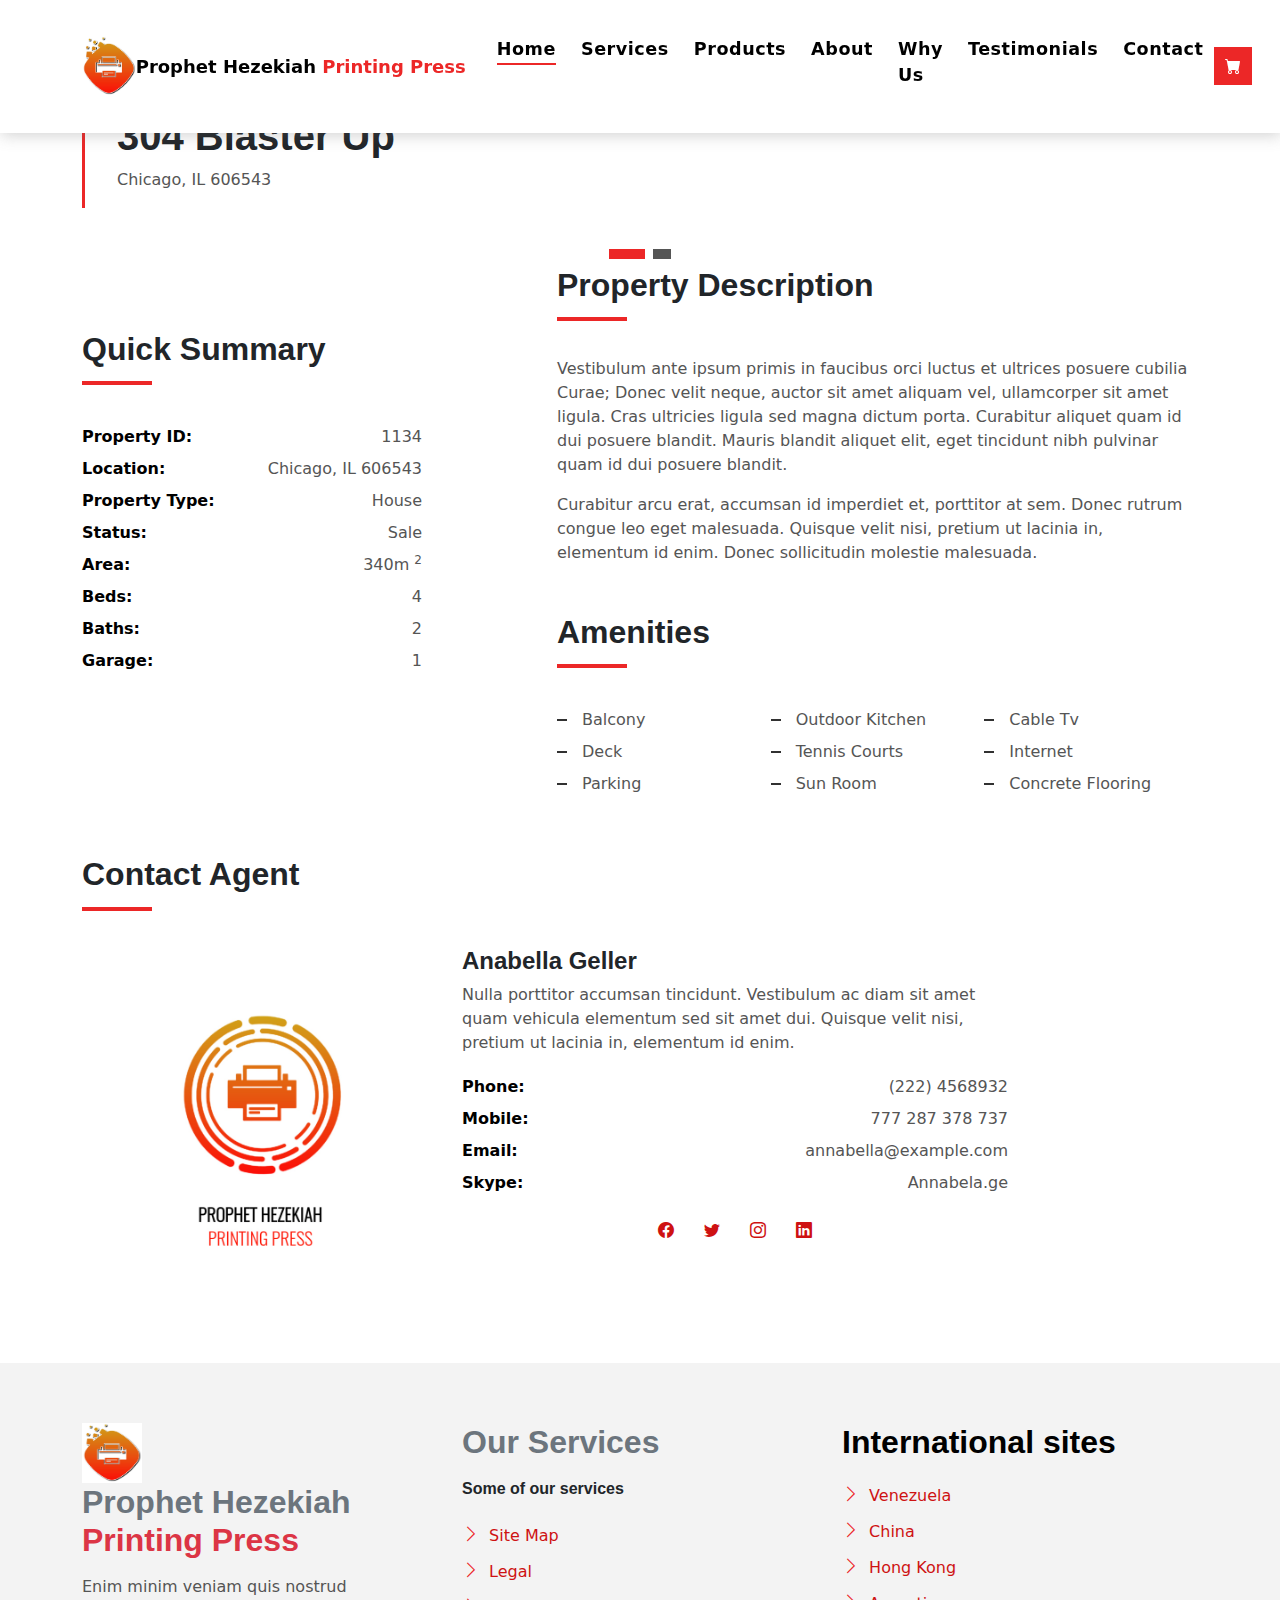
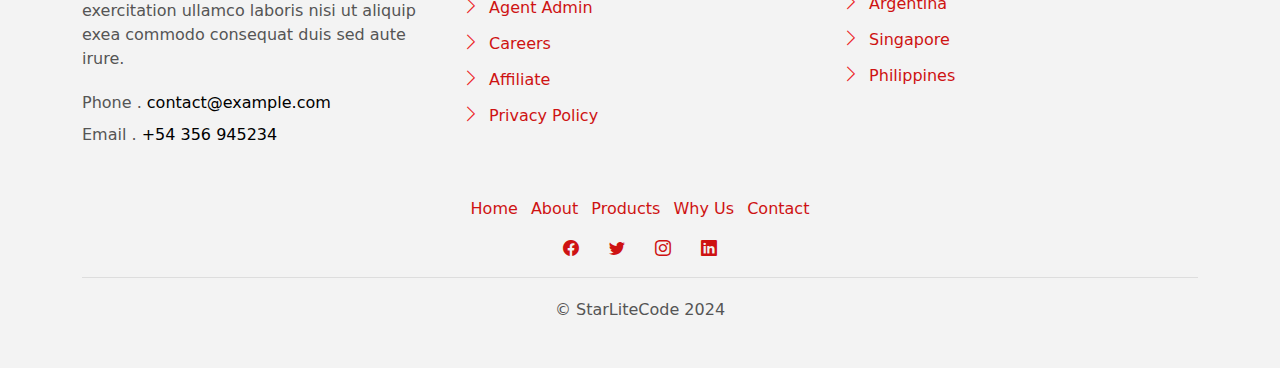
==== printing.html @ 1f21353a "first commit" ====
<!DOCTYPE html>
<html lang="en">

<head>
  <meta charset="utf-8">
  <meta content="width=device-width, initial-scale=1.0" name="viewport">

  <title>EstateAgency Bootstrap Template - Index</title>
  <meta content="" name="description">
  <meta content="" name="keywords">

  <!-- Favicons -->
  <link href="assets/img/logo.jpg" rel="icon">

  <!-- Google Fonts -->
  <link href="https://fonts.googleapis.com/css?family=Poppins:300,400,500,600,700" rel="stylesheet">

  <!-- Vendor CSS Files -->
  <link href="assets/vendor/animate.css/animate.min.css" rel="stylesheet">
  <link href="assets/vendor/bootstrap/css/bootstrap.min.css" rel="stylesheet">
  <link href="assets/vendor/bootstrap-icons/bootstrap-icons.css" rel="stylesheet">
  <link href="assets/vendor/swiper/swiper-bundle.min.css" rel="stylesheet">

  <!-- Template Main CSS File -->
  <link href="assets/css/style.css" rel="stylesheet">

  <!-- =======================================================
  * Template Name: EstateAgency
  * Template URL: https://bootstrapmade.com/real-estate-agency-bootstrap-template/
  * Updated: Mar 17 2024 with Bootstrap v5.3.3
  * Author: BootstrapMade.com
  * License: https://bootstrapmade.com/license/
  ======================================================== -->
</head>

<body>
  <div class="click-closed"></div>
  <!--/ Form Search Star /-->
  <div class="box-collapse">
    <div class="title-box-d">
      <h3 class="title-d">Search Property</h3>
    </div>
    <span class="close-box-collapse right-boxed bi bi-x"></span>
    <div class="box-collapse-wrap form">
      <form class="form-a">
        <div class="row">
          <div class="col-md-12 mb-2">
            <div class="form-group">
              <label class="pb-2" for="Type">Keyword</label>
              <input type="text" class="form-control form-control-lg form-control-a" placeholder="Keyword">
            </div>
          </div>
          <div class="col-md-6 mb-2">
            <div class="form-group mt-3">
              <label class="pb-2" for="Type">Type</label>
              <select class="form-control form-select form-control-a" id="Type">
                <option>All Type</option>
                <option>For Rent</option>
                <option>For Sale</option>
                <option>Open House</option>
              </select>
            </div>
          </div>
          <div class="col-md-6 mb-2">
            <div class="form-group mt-3">
              <label class="pb-2" for="city">City</label>
              <select class="form-control form-select form-control-a" id="city">
                <option>All City</option>
                <option>Alabama</option>
                <option>Arizona</option>
                <option>California</option>
                <option>Colorado</option>
              </select>
            </div>
          </div>
          <div class="col-md-6 mb-2">
            <div class="form-group mt-3">
              <label class="pb-2" for="bedrooms">Bedrooms</label>
              <select class="form-control form-select form-control-a" id="bedrooms">
                <option>Any</option>
                <option>01</option>
                <option>02</option>
                <option>03</option>
              </select>
            </div>
          </div>
          <div class="col-md-6 mb-2">
            <div class="form-group mt-3">
              <label class="pb-2" for="garages">Garages</label>
              <select class="form-control form-select form-control-a" id="garages">
                <option>Any</option>
                <option>01</option>
                <option>02</option>
                <option>03</option>
                <option>04</option>
              </select>
            </div>
          </div>
          <div class="col-md-6 mb-2">
            <div class="form-group mt-3">
              <label class="pb-2" for="bathrooms">Bathrooms</label>
              <select class="form-control form-select form-control-a" id="bathrooms">
                <option>Any</option>
                <option>01</option>
                <option>02</option>
                <option>03</option>
              </select>
            </div>
          </div>
          <div class="col-md-6 mb-2">
            <div class="form-group mt-3">
              <label class="pb-2" for="price">Min Price</label>
              <select class="form-control form-select form-control-a" id="price">
                <option>Unlimite</option>
                <option>$50,000</option>
                <option>$100,000</option>
                <option>$150,000</option>
                <option>$200,000</option>
              </select>
            </div>
          </div>
          <div class="col-md-12">
            <button type="submit" class="btn btn-b">Search Property</button>
          </div>
        </div>
      </form>
    </div>
  </div>
  <!-- ======= Header/Navbar ======= -->
  <nav class="navbar navbar-default navbar-trans navbar-expand-lg fixed-top">
    <div class="container">
      <button class="navbar-toggler collapsed" type="button" data-bs-toggle="collapse" data-bs-target="#navbarDefault" aria-controls="navbarDefault" aria-expanded="false" aria-label="Toggle navigation">
        <span></span>
        <span></span>
        <span></span>
      </button>
      <img src="assets/img/logo.jpg" class="d-none d-lg-block" height="60" width="60" alt="">
      <a class="navbar-brand text-brand" href="index.html">Prophet Hezekiah <span class="color-b">Printing Press</span></a>

      <div class="navbar-collapse collapse justify-content-center" id="navbarDefault">
        <ul class="navbar-nav">

          <li class="nav-item">
            <a class="nav-link active" href="#index">Home</a>
          </li>
          <li class="nav-item">
            <a class="nav-link " href="index.html#services">Services</a>
          </li>
          <li class="nav-item">
            <a class="nav-link " href="index.html#products">Products</a>
          </li>
          <li class="nav-item">
            <a class="nav-link " href="index.html#about">About</a>
          </li>
          <li class="nav-item">
            <a class="nav-link " href="index.html#why-us">Why Us</a>
          </li>
          
          <li class="nav-item">
            <a class="nav-link " href="index.html#testimonial">Testimonials</a>
          </li> 

          <li class="nav-item">
            <a class="nav-link " href="index.html#contact">Contact</a>
          </li>
        </ul>
      </div>
      <button type="button" class="btn btn-b-n navbar-toggle-box navbar-toggle-box-collapse" data-bs-toggle="collapse" data-bs-target="#navbarTogglerDemo01">
        <i class="bi bi-cart-fill"></i>
      </button>
    </div>
  </nav><!-- End Header/Navbar -->

  <main id="main">

    <!-- ======= Intro Single ======= -->
    <section class="intro-single">
      <div class="container">
        <div class="row">
          <div class="col-md-12 col-lg-8">
            <div class="title-single-box">
              <h1 class="title-single">304 Blaster Up</h1>
              <span class="color-text-a">Chicago, IL 606543</span>
            </div>
          </div>
          
        </div>
      </div>
    </section><!-- End Intro Single-->

    <!-- ======= Property Single ======= -->
    <section class="property-single nav-arrow-b">
      <div class="container">
        <div class="row justify-content-center">
          <div class="col-lg-8">
            <div id="property-single-carousel" class="swiper">
              <div class="swiper-wrapper">
                <div class="carousel-item-b swiper-slide">
                  <img src="assets/img/slide-1.jpg" alt="">
                </div>
                <div class="carousel-item-b swiper-slide">
                  <img src="assets/img/slide-2.jpg" alt="">
                </div>
              </div>
            </div>
            <div class="property-single-carousel-pagination carousel-pagination"></div>
          </div>
        </div>

        <div class="row">
          <div class="col-sm-12">

            <div class="row justify-content-between">
              <div class="col-md-5 col-lg-4">
                
                <div class="property-summary">
                  <div class="row">
                    <div class="col-sm-12">
                      <div class="title-box-d section-t4">
                        <h3 class="title-d">Quick Summary</h3>
                      </div>
                    </div>
                  </div>
                  <div class="summary-list">
                    <ul class="list">
                      <li class="d-flex justify-content-between">
                        <strong>Property ID:</strong>
                        <span>1134</span>
                      </li>
                      <li class="d-flex justify-content-between">
                        <strong>Location:</strong>
                        <span>Chicago, IL 606543</span>
                      </li>
                      <li class="d-flex justify-content-between">
                        <strong>Property Type:</strong>
                        <span>House</span>
                      </li>
                      <li class="d-flex justify-content-between">
                        <strong>Status:</strong>
                        <span>Sale</span>
                      </li>
                      <li class="d-flex justify-content-between">
                        <strong>Area:</strong>
                        <span>340m
                          <sup>2</sup>
                        </span>
                      </li>
                      <li class="d-flex justify-content-between">
                        <strong>Beds:</strong>
                        <span>4</span>
                      </li>
                      <li class="d-flex justify-content-between">
                        <strong>Baths:</strong>
                        <span>2</span>
                      </li>
                      <li class="d-flex justify-content-between">
                        <strong>Garage:</strong>
                        <span>1</span>
                      </li>
                    </ul>
                  </div>
                </div>
              </div>
              <div class="col-md-7 col-lg-7 section-md-t3">
                <div class="row">
                  <div class="col-sm-12">
                    <div class="title-box-d">
                      <h3 class="title-d">Property Description</h3>
                    </div>
                  </div>
                </div>
                <div class="property-description">
                  <p class="description color-text-a">
                    Vestibulum ante ipsum primis in faucibus orci luctus et ultrices posuere cubilia Curae; Donec velit
                    neque, auctor sit amet
                    aliquam vel, ullamcorper sit amet ligula. Cras ultricies ligula sed magna dictum porta.
                    Curabitur aliquet quam id dui posuere blandit. Mauris blandit aliquet elit, eget tincidunt
                    nibh pulvinar quam id dui posuere blandit.
                  </p>
                  <p class="description color-text-a no-margin">
                    Curabitur arcu erat, accumsan id imperdiet et, porttitor at sem. Donec rutrum congue leo eget
                    malesuada. Quisque velit nisi,
                    pretium ut lacinia in, elementum id enim. Donec sollicitudin molestie malesuada.
                  </p>
                </div>
                <div class="row section-t3">
                  <div class="col-sm-12">
                    <div class="title-box-d">
                      <h3 class="title-d">Amenities</h3>
                    </div>
                  </div>
                </div>
                <div class="amenities-list color-text-a">
                  <ul class="list-a no-margin">
                    <li>Balcony</li>
                    <li>Outdoor Kitchen</li>
                    <li>Cable Tv</li>
                    <li>Deck</li>
                    <li>Tennis Courts</li>
                    <li>Internet</li>
                    <li>Parking</li>
                    <li>Sun Room</li>
                    <li>Concrete Flooring</li>
                  </ul>
                </div>
              </div>
            </div>
          </div>
          <div class="col-md-12">
            <div class="row section-t3">
              <div class="col-sm-12">
                <div class="title-box-d">
                  <h3 class="title-d">Contact Agent</h3>
                </div>
              </div>
            </div>
            <div class="row">
              <div class="col-md-6 col-lg-4">
                <img src="assets/img/c1.jpg" alt="" class="img-fluid">
              </div>
              <div class="col-md-6 col-lg-6">
                <div class="property-agent">
                  <h4 class="title-agent">Anabella Geller</h4>
                  <p class="color-text-a">
                    Nulla porttitor accumsan tincidunt. Vestibulum ac diam sit amet quam vehicula elementum sed sit amet
                    dui. Quisque velit nisi,
                    pretium ut lacinia in, elementum id enim.
                  </p>
                  <ul class="list-unstyled">
                    <li class="d-flex justify-content-between">
                      <strong>Phone:</strong>
                      <span class="color-text-a">(222) 4568932</span>
                    </li>
                    <li class="d-flex justify-content-between">
                      <strong>Mobile:</strong>
                      <span class="color-text-a">777 287 378 737</span>
                    </li>
                    <li class="d-flex justify-content-between">
                      <strong>Email:</strong>
                      <span class="color-text-a">annabella@example.com</span>
                    </li>
                    <li class="d-flex justify-content-between">
                      <strong>Skype:</strong>
                      <span class="color-text-a">Annabela.ge</span>
                    </li>
                  </ul>
                  <div class="socials-a">
                    <ul class="list-inline">
                      <li class="list-inline-item">
                        <a href="#">
                          <i class="bi bi-facebook" aria-hidden="true"></i>
                        </a>
                      </li>
                      <li class="list-inline-item">
                        <a href="#">
                          <i class="bi bi-twitter" aria-hidden="true"></i>
                        </a>
                      </li>
                      <li class="list-inline-item">
                        <a href="#">
                          <i class="bi bi-instagram" aria-hidden="true"></i>
                        </a>
                      </li>
                      <li class="list-inline-item">
                        <a href="#">
                          <i class="bi bi-linkedin" aria-hidden="true"></i>
                        </a>
                      </li>
                    </ul>
                  </div>
                </div>
              </div>
            </div>
          </div>
        </div>
      </div>
    </section><!-- End Property Single-->

  </main>



  <section class="section-footer">
    <div class="container">
      <div class="row">
        <div class="col-sm-12 col-md-4">
          <div class="widget-a">
            <div class="w-header-a">
                <a href="index.html"><img src="assets/img/logo.jpg" class="d-none d-lg-block" height="60" width="60" alt=""></a>
                <h3 class="w-title-a text-brand text-secondary">Prophet Hezekiah <span class="text-danger">Printing Press</span> </h3>
            </div>
            <div class="w-body-a">
              <p class="w-text-a color-text-a">
                Enim minim veniam quis nostrud exercitation ullamco laboris nisi ut aliquip exea commodo consequat duis
                sed aute irure.
              </p>
            </div>
            <div class="w-footer-a">
              <ul class="list-unstyled">
                <li class="color-a">
                  <span class="color-text-a">Phone .</span> contact@example.com
                </li>
                <li class="color-a">
                  <span class="color-text-a">Email .</span> +54 356 945234
                </li>
              </ul>
            </div>
          </div>
        </div>
        <div class="col-sm-12 col-md-4 section-md-t3">
          <div class="widget-a">
            <div class="w-header-a">
              <h3 class="w-title-a text-brand text-secondary">Our Services</h3>
            </div>
            <div class="w-body-a">
              <p><strong style='font-family: "Inter", sans-serif;'>Some of our services</strong></p>
              <div class="w-body-a">
                <ul class="list-unstyled">
                  <li class="item-list-a">
                    <i class="bi bi-chevron-right"></i> <a href="#">Site Map</a>
                  </li>
                  <li class="item-list-a">
                    <i class="bi bi-chevron-right"></i> <a href="#">Legal</a>
                  </li>
                  <li class="item-list-a">
                    <i class="bi bi-chevron-right"></i> <a href="#">Agent Admin</a>
                  </li>
                  <li class="item-list-a">
                    <i class="bi bi-chevron-right"></i> <a href="#">Careers</a>
                  </li>
                  <li class="item-list-a">
                    <i class="bi bi-chevron-right"></i> <a href="#">Affiliate</a>
                  </li>
                  <li class="item-list-a">
                    <i class="bi bi-chevron-right"></i> <a href="#">Privacy Policy</a>
                  </li>
                </ul>
              </div>
            </div>
          </div>
        </div>
        <div class="col-sm-12 col-md-4 section-md-t3">
          <div class="widget-a">
            <div class="w-header-a">
              <h3 class="w-title-a text-brand">International sites</h3>
            </div>
            <div class="w-body-a">
              <ul class="list-unstyled">
                <li class="item-list-a">
                  <i class="bi bi-chevron-right"></i> <a href="#">Venezuela</a>
                </li>
                <li class="item-list-a">
                  <i class="bi bi-chevron-right"></i> <a href="#">China</a>
                </li>
                <li class="item-list-a">
                  <i class="bi bi-chevron-right"></i> <a href="#">Hong Kong</a>
                </li>
                <li class="item-list-a">
                  <i class="bi bi-chevron-right"></i> <a href="#">Argentina</a>
                </li>
                <li class="item-list-a">
                  <i class="bi bi-chevron-right"></i> <a href="#">Singapore</a>
                </li>
                <li class="item-list-a">
                  <i class="bi bi-chevron-right"></i> <a href="#">Philippines</a>
                </li>
              </ul>
            </div>
          </div>
        </div>
      </div>
    </div>
  </section>
  <footer>
    <div class="container">
      <div class="row">
        <div class="col-md-12">
          <nav class="nav-footer">
            <ul class="list-inline">
              <li class="list-inline-item">
                <a href="#index">Home</a>
              </li>
              <li class="list-inline-item">
                <a href="#about">About</a>
              </li>
              <li class="list-inline-item">
                <a href="#products">Products</a>
              </li>
              <li class="list-inline-item">
                <a href="#why-us">Why Us</a>
              </li>
              <li class="list-inline-item">
                <a href="#contact">Contact</a>
              </li>
            </ul>
          </nav>
          <div class="socials-a">
            <ul class="list-inline">
              <li class="list-inline-item">
                <a href="#">
                  <i class="bi bi-facebook" aria-hidden="true"></i>
                </a>
              </li>
              <li class="list-inline-item">
                <a href="#">
                  <i class="bi bi-twitter" aria-hidden="true"></i>
                </a>
              </li>
              <li class="list-inline-item">
                <a href="#">
                  <i class="bi bi-instagram" aria-hidden="true"></i>
                </a>
              </li>
              <li class="list-inline-item">
                <a href="#">
                  <i class="bi bi-linkedin" aria-hidden="true"></i>
                </a>
              </li>
            </ul>
          </div>
          <div class="copyright-footer">
            <p class="copyright color-text-a">
              &copy; StarLiteCode 2024
            </p>
          </div>
        </div>
      </div>
    </div>
  </footer><!-- End  Footer -->

  <div id="preloader"></div>
  <a href="#" class="back-to-top d-flex align-items-center justify-content-center"><i class="bi bi-arrow-up-short"></i></a>

  <!-- Vendor JS Files -->
  <script src="assets/vendor/bootstrap/js/bootstrap.bundle.min.js"></script>
  <script src="assets/vendor/swiper/swiper-bundle.min.js"></script>
  <script src="assets/vendor/php-email-form/validate.js"></script>

  <!-- Template Main JS File -->
  <script src="assets/js/main.js"></script>

</body>

</html>
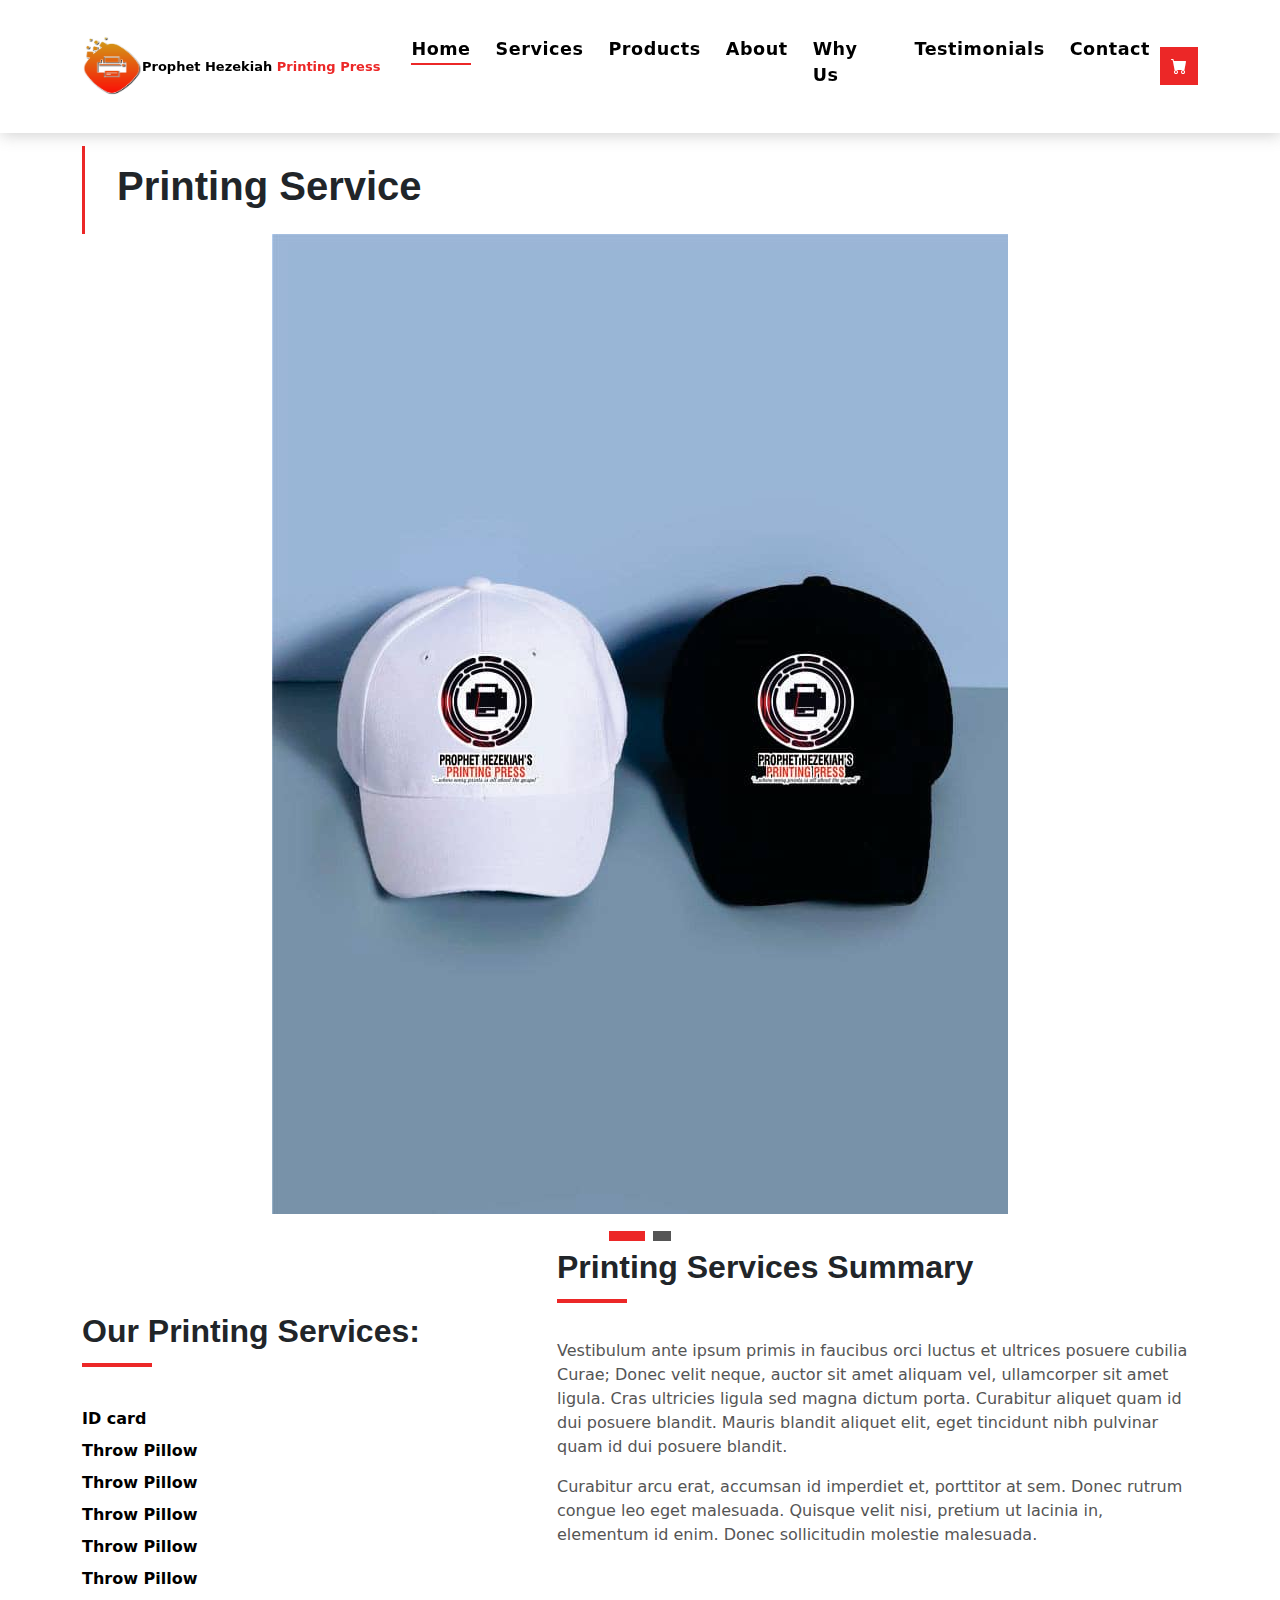
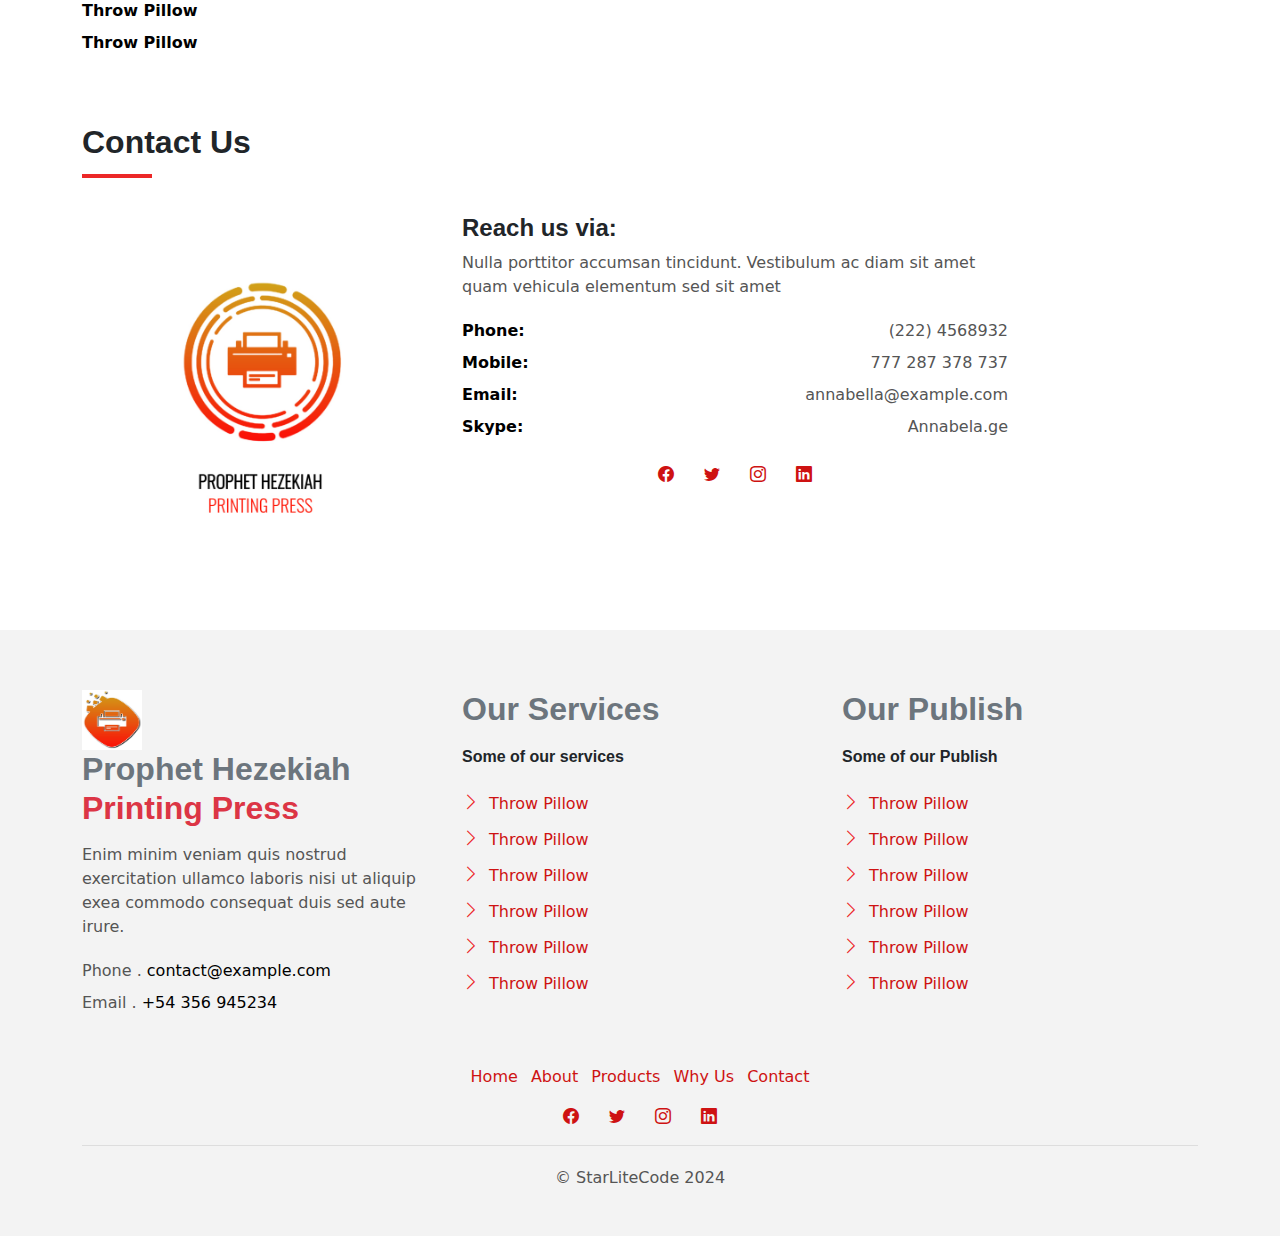
==== commit 8e55b2c8: "refractoring of code pt2" ====
--- a/printing.html
+++ b/printing.html
@@ -5,7 +5,7 @@
   <meta charset="utf-8">
   <meta content="width=device-width, initial-scale=1.0" name="viewport">
 
-  <title>EstateAgency Bootstrap Template - Index</title>
+  <title>Prophet Hezekiah Printing Press</title>
   <meta content="" name="description">
   <meta content="" name="keywords">
 
@@ -42,88 +42,7 @@
     </div>
     <span class="close-box-collapse right-boxed bi bi-x"></span>
     <div class="box-collapse-wrap form">
-      <form class="form-a">
-        <div class="row">
-          <div class="col-md-12 mb-2">
-            <div class="form-group">
-              <label class="pb-2" for="Type">Keyword</label>
-              <input type="text" class="form-control form-control-lg form-control-a" placeholder="Keyword">
-            </div>
-          </div>
-          <div class="col-md-6 mb-2">
-            <div class="form-group mt-3">
-              <label class="pb-2" for="Type">Type</label>
-              <select class="form-control form-select form-control-a" id="Type">
-                <option>All Type</option>
-                <option>For Rent</option>
-                <option>For Sale</option>
-                <option>Open House</option>
-              </select>
-            </div>
-          </div>
-          <div class="col-md-6 mb-2">
-            <div class="form-group mt-3">
-              <label class="pb-2" for="city">City</label>
-              <select class="form-control form-select form-control-a" id="city">
-                <option>All City</option>
-                <option>Alabama</option>
-                <option>Arizona</option>
-                <option>California</option>
-                <option>Colorado</option>
-              </select>
-            </div>
-          </div>
-          <div class="col-md-6 mb-2">
-            <div class="form-group mt-3">
-              <label class="pb-2" for="bedrooms">Bedrooms</label>
-              <select class="form-control form-select form-control-a" id="bedrooms">
-                <option>Any</option>
-                <option>01</option>
-                <option>02</option>
-                <option>03</option>
-              </select>
-            </div>
-          </div>
-          <div class="col-md-6 mb-2">
-            <div class="form-group mt-3">
-              <label class="pb-2" for="garages">Garages</label>
-              <select class="form-control form-select form-control-a" id="garages">
-                <option>Any</option>
-                <option>01</option>
-                <option>02</option>
-                <option>03</option>
-                <option>04</option>
-              </select>
-            </div>
-          </div>
-          <div class="col-md-6 mb-2">
-            <div class="form-group mt-3">
-              <label class="pb-2" for="bathrooms">Bathrooms</label>
-              <select class="form-control form-select form-control-a" id="bathrooms">
-                <option>Any</option>
-                <option>01</option>
-                <option>02</option>
-                <option>03</option>
-              </select>
-            </div>
-          </div>
-          <div class="col-md-6 mb-2">
-            <div class="form-group mt-3">
-              <label class="pb-2" for="price">Min Price</label>
-              <select class="form-control form-select form-control-a" id="price">
-                <option>Unlimite</option>
-                <option>$50,000</option>
-                <option>$100,000</option>
-                <option>$150,000</option>
-                <option>$200,000</option>
-              </select>
-            </div>
-          </div>
-          <div class="col-md-12">
-            <button type="submit" class="btn btn-b">Search Property</button>
-          </div>
-        </div>
-      </form>
+      
     </div>
   </div>
   <!-- ======= Header/Navbar ======= -->
@@ -134,14 +53,15 @@
         <span></span>
         <span></span>
       </button>
-      <img src="assets/img/logo.jpg" class="d-none d-lg-block" height="60" width="60" alt="">
+            <a href="index.html"><img src="assets/img/logo.jpg" class="d-none d-lg-block" height="60" width="60" alt=""></a>
+
       <a class="navbar-brand text-brand" href="index.html">Prophet Hezekiah <span class="color-b">Printing Press</span></a>
 
       <div class="navbar-collapse collapse justify-content-center" id="navbarDefault">
         <ul class="navbar-nav">
 
           <li class="nav-item">
-            <a class="nav-link active" href="#index">Home</a>
+            <a class="nav-link active" href="index.html#index">Home</a>
           </li>
           <li class="nav-item">
             <a class="nav-link " href="index.html#services">Services</a>
@@ -174,13 +94,12 @@
   <main id="main">
 
     <!-- ======= Intro Single ======= -->
-    <section class="intro-single">
-      <div class="container">
+    <section class="intro-single" >
+      <div class="container" style="margin-top: 50px;">
         <div class="row">
           <div class="col-md-12 col-lg-8">
             <div class="title-single-box">
-              <h1 class="title-single">304 Blaster Up</h1>
-              <span class="color-text-a">Chicago, IL 606543</span>
+              <h1 class="title-single">Printing Service</h1>
             </div>
           </div>
           
@@ -196,10 +115,10 @@
             <div id="property-single-carousel" class="swiper">
               <div class="swiper-wrapper">
                 <div class="carousel-item-b swiper-slide">
-                  <img src="assets/img/slide-1.jpg" alt="">
+                  <img src="assets/img/s3.jpg" alt="">
                 </div>
                 <div class="carousel-item-b swiper-slide">
-                  <img src="assets/img/slide-2.jpg" alt="">
+                  <img src="assets/img/s2.jpg" alt="">
                 </div>
               </div>
             </div>
@@ -217,45 +136,37 @@
                   <div class="row">
                     <div class="col-sm-12">
                       <div class="title-box-d section-t4">
-                        <h3 class="title-d">Quick Summary</h3>
+                        <h3 class="title-d">Our Printing Services:</h3>
                       </div>
                     </div>
                   </div>
                   <div class="summary-list">
                     <ul class="list">
                       <li class="d-flex justify-content-between">
-                        <strong>Property ID:</strong>
-                        <span>1134</span>
-                      </li>
-                      <li class="d-flex justify-content-between">
-                        <strong>Location:</strong>
-                        <span>Chicago, IL 606543</span>
-                      </li>
-                      <li class="d-flex justify-content-between">
-                        <strong>Property Type:</strong>
-                        <span>House</span>
-                      </li>
-                      <li class="d-flex justify-content-between">
-                        <strong>Status:</strong>
-                        <span>Sale</span>
-                      </li>
-                      <li class="d-flex justify-content-between">
-                        <strong>Area:</strong>
-                        <span>340m
-                          <sup>2</sup>
+                        <strong>ID card</strong>
+                        
+                      </li>
+                      <li class="d-flex justify-content-between">
+                        <strong>Throw Pillow</strong>
+                      </li>
+                      <li class="d-flex justify-content-between">
+                        <strong>Throw Pillow</strong>
+                      </li>
+                      <li class="d-flex justify-content-between">
+                        <strong>Throw Pillow</strong>
+                      </li>
+                      <li class="d-flex justify-content-between">
+                        <strong>Throw Pillow</strong>
                         </span>
                       </li>
                       <li class="d-flex justify-content-between">
-                        <strong>Beds:</strong>
-                        <span>4</span>
-                      </li>
-                      <li class="d-flex justify-content-between">
-                        <strong>Baths:</strong>
-                        <span>2</span>
-                      </li>
-                      <li class="d-flex justify-content-between">
-                        <strong>Garage:</strong>
-                        <span>1</span>
+                        <strong>Throw Pillow</strong>
+                      </li>
+                      <li class="d-flex justify-content-between">
+                        <strong>Throw Pillow</strong>
+                      </li>
+                      <li class="d-flex justify-content-between">
+                        <strong>Throw Pillow</strong>
                       </li>
                     </ul>
                   </div>
@@ -265,7 +176,7 @@
                 <div class="row">
                   <div class="col-sm-12">
                     <div class="title-box-d">
-                      <h3 class="title-d">Property Description</h3>
+                      <h3 class="title-d">Printing Services Summary</h3>
                     </div>
                   </div>
                 </div>
@@ -283,26 +194,6 @@
                     pretium ut lacinia in, elementum id enim. Donec sollicitudin molestie malesuada.
                   </p>
                 </div>
-                <div class="row section-t3">
-                  <div class="col-sm-12">
-                    <div class="title-box-d">
-                      <h3 class="title-d">Amenities</h3>
-                    </div>
-                  </div>
-                </div>
-                <div class="amenities-list color-text-a">
-                  <ul class="list-a no-margin">
-                    <li>Balcony</li>
-                    <li>Outdoor Kitchen</li>
-                    <li>Cable Tv</li>
-                    <li>Deck</li>
-                    <li>Tennis Courts</li>
-                    <li>Internet</li>
-                    <li>Parking</li>
-                    <li>Sun Room</li>
-                    <li>Concrete Flooring</li>
-                  </ul>
-                </div>
               </div>
             </div>
           </div>
@@ -310,7 +201,7 @@
             <div class="row section-t3">
               <div class="col-sm-12">
                 <div class="title-box-d">
-                  <h3 class="title-d">Contact Agent</h3>
+                  <h3 class="title-d">Contact Us</h3>
                 </div>
               </div>
             </div>
@@ -320,11 +211,9 @@
               </div>
               <div class="col-md-6 col-lg-6">
                 <div class="property-agent">
-                  <h4 class="title-agent">Anabella Geller</h4>
+                  <h4 class="title-agent">Reach us via:</h4>
                   <p class="color-text-a">
                     Nulla porttitor accumsan tincidunt. Vestibulum ac diam sit amet quam vehicula elementum sed sit amet
-                    dui. Quisque velit nisi,
-                    pretium ut lacinia in, elementum id enim.
                   </p>
                   <ul class="list-unstyled">
                     <li class="d-flex justify-content-between">
@@ -413,26 +302,26 @@
               <h3 class="w-title-a text-brand text-secondary">Our Services</h3>
             </div>
             <div class="w-body-a">
-              <p><strong style='font-family: "Inter", sans-serif;'>Some of our services</strong></p>
+              <p><strong style='font-family: "Inter", sans-serif;' class="color-c">Some of our services</strong></p>
               <div class="w-body-a">
                 <ul class="list-unstyled">
                   <li class="item-list-a">
-                    <i class="bi bi-chevron-right"></i> <a href="#">Site Map</a>
-                  </li>
-                  <li class="item-list-a">
-                    <i class="bi bi-chevron-right"></i> <a href="#">Legal</a>
-                  </li>
-                  <li class="item-list-a">
-                    <i class="bi bi-chevron-right"></i> <a href="#">Agent Admin</a>
-                  </li>
-                  <li class="item-list-a">
-                    <i class="bi bi-chevron-right"></i> <a href="#">Careers</a>
-                  </li>
-                  <li class="item-list-a">
-                    <i class="bi bi-chevron-right"></i> <a href="#">Affiliate</a>
-                  </li>
-                  <li class="item-list-a">
-                    <i class="bi bi-chevron-right"></i> <a href="#">Privacy Policy</a>
+                    <i class="bi bi-chevron-right"></i> <a href="#">Throw Pillow</a>
+                  </li>
+                  <li class="item-list-a">
+                    <i class="bi bi-chevron-right"></i> <a href="#">Throw Pillow</a>
+                  </li>
+                  <li class="item-list-a">
+                    <i class="bi bi-chevron-right"></i> <a href="#">Throw Pillow</a>
+                  </li>
+                  <li class="item-list-a">
+                    <i class="bi bi-chevron-right"></i> <a href="#">Throw Pillow</a>
+                  </li>
+                  <li class="item-list-a">
+                    <i class="bi bi-chevron-right"></i> <a href="#">Throw Pillow</a>
+                  </li>
+                  <li class="item-list-a">
+                    <i class="bi bi-chevron-right"></i> <a href="#">Throw Pillow</a>
                   </li>
                 </ul>
               </div>
@@ -442,27 +331,29 @@
         <div class="col-sm-12 col-md-4 section-md-t3">
           <div class="widget-a">
             <div class="w-header-a">
-              <h3 class="w-title-a text-brand">International sites</h3>
-            </div>
+              <h3 class="w-title-a text-brand text-secondary">Our Publish</h3>
+            </div>
+            <p><strong style='font-family: "Inter", sans-serif;' class="color-c">Some of our Publish</strong></p>
+
             <div class="w-body-a">
               <ul class="list-unstyled">
                 <li class="item-list-a">
-                  <i class="bi bi-chevron-right"></i> <a href="#">Venezuela</a>
-                </li>
-                <li class="item-list-a">
-                  <i class="bi bi-chevron-right"></i> <a href="#">China</a>
-                </li>
-                <li class="item-list-a">
-                  <i class="bi bi-chevron-right"></i> <a href="#">Hong Kong</a>
-                </li>
-                <li class="item-list-a">
-                  <i class="bi bi-chevron-right"></i> <a href="#">Argentina</a>
-                </li>
-                <li class="item-list-a">
-                  <i class="bi bi-chevron-right"></i> <a href="#">Singapore</a>
-                </li>
-                <li class="item-list-a">
-                  <i class="bi bi-chevron-right"></i> <a href="#">Philippines</a>
+                  <i class="bi bi-chevron-right"></i> <a href="#">Throw Pillow</a>
+                </li>
+                <li class="item-list-a">
+                  <i class="bi bi-chevron-right"></i> <a href="#">Throw Pillow</a>
+                </li>
+                <li class="item-list-a">
+                  <i class="bi bi-chevron-right"></i> <a href="#">Throw Pillow</a>
+                </li>
+                <li class="item-list-a">
+                  <i class="bi bi-chevron-right"></i> <a href="#">Throw Pillow</a>
+                </li>
+                <li class="item-list-a">
+                  <i class="bi bi-chevron-right"></i> <a href="#">Throw Pillow</a>
+                </li>
+                <li class="item-list-a">
+                  <i class="bi bi-chevron-right"></i> <a href="#">Throw Pillow</a>
                 </li>
               </ul>
             </div>
--- a/assets/css/style.css
+++ b/assets/css/style.css
@@ -765,7 +765,7 @@
 }
 
 .navbar-brand{
-  font-size: large;
+  font-size: small;
 }
 
 .navbar-default .dropdown .dropdown-menu {
@@ -1029,6 +1029,7 @@
   position: absolute;
 }
 
+
 .intro .intro-body {
   padding-left: 1rem;
 }
@@ -1077,13 +1078,13 @@
 .intro .intro-title {
   color: #ffffff;
   font-weight: 700;
-  font-size: 0.8rem;
+  font-size: 2.8rem;
+  text-transform: uppercase;
 }
 
 @media (min-width: 576px) {
   .intro .intro-title {
-    font-size: 0.9rem;
-    margin-bottom: 1rem;
+    font-size: 3.5rem;
   }
 }
 
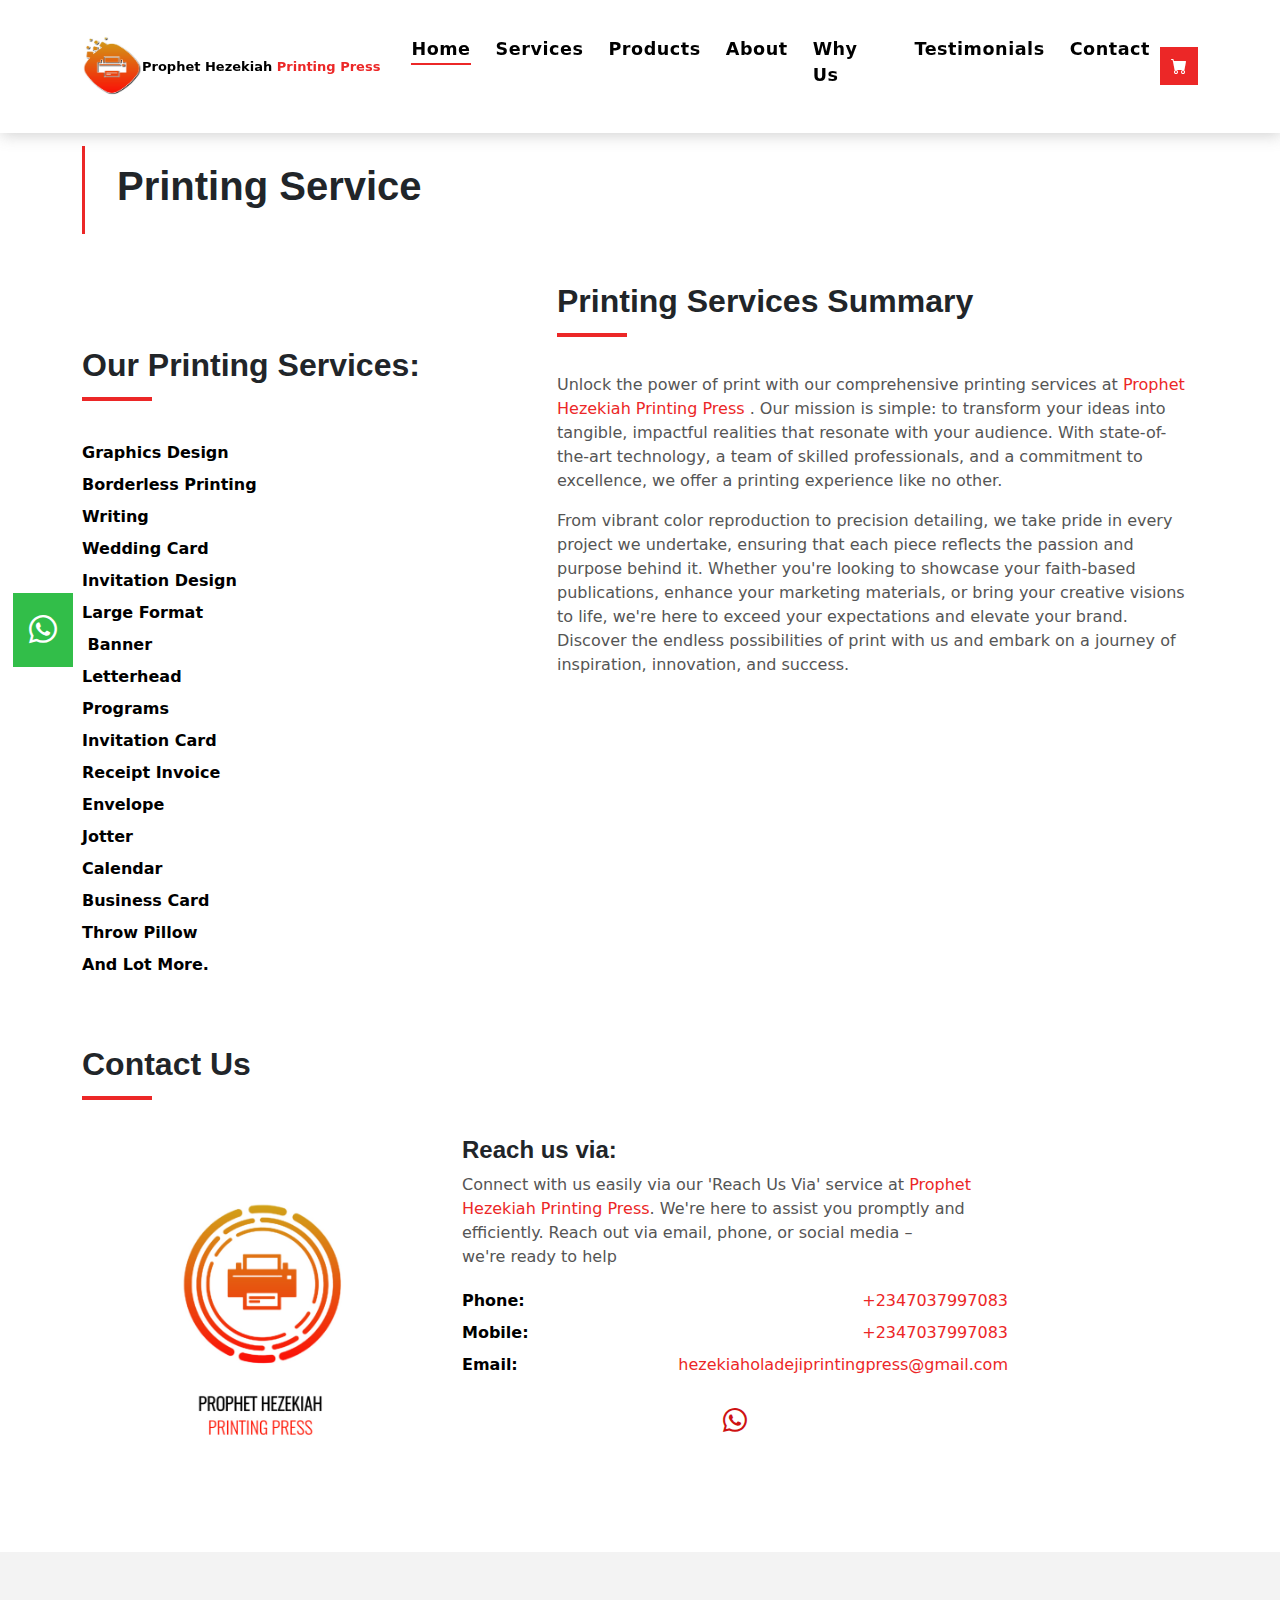
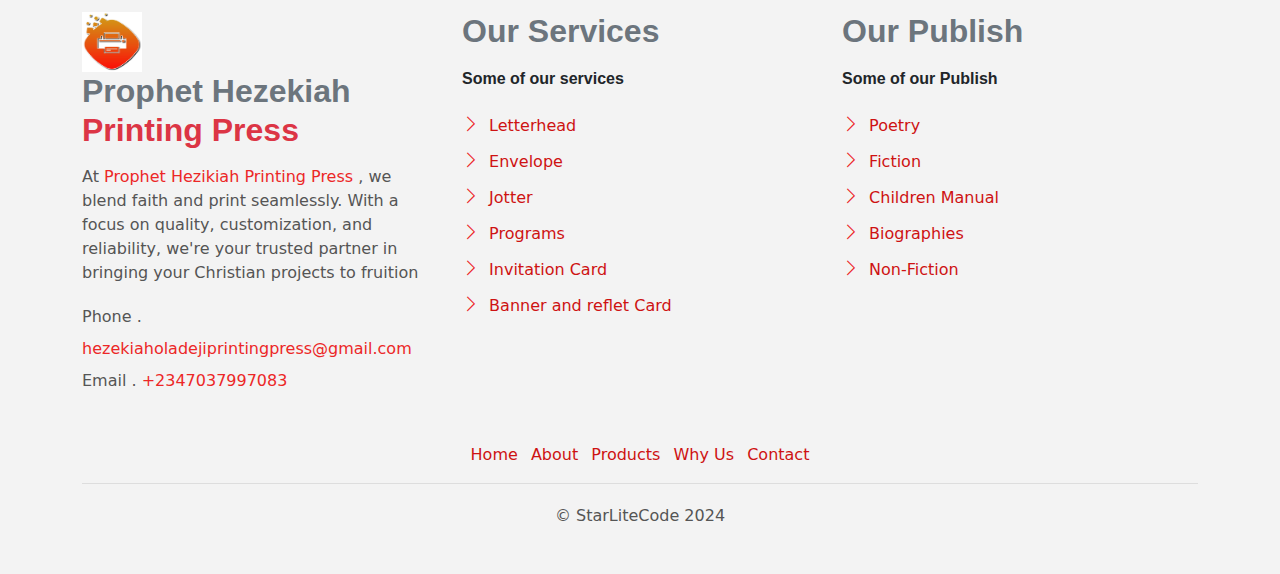
==== commit ba2e6732: "second commit" ====
--- a/printing.html
+++ b/printing.html
@@ -38,11 +38,119 @@
   <!--/ Form Search Star /-->
   <div class="box-collapse">
     <div class="title-box-d">
-      <h3 class="title-d">Search Property</h3>
+      <h3 class="title-d">Our Services</h3>
     </div>
     <span class="close-box-collapse right-boxed bi bi-x"></span>
-    <div class="box-collapse-wrap form">
-      
+    <div class="box-collapse-wrap list col-lg-12"><strong>
+      <h2><strong>PRINTING SERVICES</strong></h2>
+      <li >
+        <strong>Graphics Design</strong>
+        
+      </li>
+      <li >
+        <strong>Borderless printing</strong>
+      </li>
+      <li >
+        <strong>writing </strong>
+      </li>
+      <li >
+        <strong>wedding card </strong>
+      </li>
+      <li >
+        <strong>invitation design </strong>
+      </li>  
+      <li >
+        <strong>large format </strong>
+      </li>
+      <li >
+        <strong>banner </strong>
+      </li>
+      <li >
+        <strong>letterhead </strong>
+      </li>
+      <li >
+        <strong>programs </strong>
+      </li>
+      <li >
+        <strong>Invitation card </strong>
+      </li>
+      <li >
+        <strong>receipt invoice </strong>
+      </li>
+      <li >
+        <strong>envelope</strong>
+      </li>
+      <li >
+        <strong>jotter</strong>
+        </span>
+      </li>
+      <li >
+        <strong>calendar</strong>
+      </li>
+      <li >
+        <strong>business card</strong>
+      </li>
+      <li >
+        <strong>Throw pillow</strong>
+      </li><br>
+      <h2><strong>SELLING SERVICES</strong></h2>
+      <li >
+        <strong>Poetry</strong>
+        
+      </li>
+      <li >
+        <strong>history</strong>
+      </li>
+      <li >
+        <strong>fiction</strong>
+      </li>
+      <li >
+        <strong>non fiction</strong>
+      </li>      
+      <li >
+        <strong>educational</strong>
+      </li>
+      <li >
+        <strong>motivation</strong>
+      </li>
+      <li >
+        <strong>biographics</strong>
+      </li>
+      <br>
+      <h2><strong>PUBLISHING SERVICES</strong></h2>
+      <li >
+        <strong>Poetry</strong>
+        
+      </li>
+      <li >
+        <strong>history</strong>
+      </li>
+      <li >
+        <strong>fiction</strong>
+      </li>
+      <li >
+        <strong>non fiction</strong>
+      </li>         
+      <li >
+        <strong>educationals</strong>
+        </span>
+      </li>
+      <li >
+        <strong>motivations</strong>
+      </li>
+      <li >
+        <strong>adult manual</strong>
+      </li>
+      <li >
+        <strong>Sunday school manual</strong>
+      </li>
+      <li >
+        <strong>biographics</strong>
+      </li>
+      <li >
+        <strong>children manual</strong>
+      </li>
+    </strong>
     </div>
   </div>
   <!-- ======= Header/Navbar ======= -->
@@ -109,29 +217,14 @@
 
     <!-- ======= Property Single ======= -->
     <section class="property-single nav-arrow-b">
-      <div class="container">
-        <div class="row justify-content-center">
-          <div class="col-lg-8">
-            <div id="property-single-carousel" class="swiper">
-              <div class="swiper-wrapper">
-                <div class="carousel-item-b swiper-slide">
-                  <img src="assets/img/s3.jpg" alt="">
-                </div>
-                <div class="carousel-item-b swiper-slide">
-                  <img src="assets/img/s2.jpg" alt="">
-                </div>
-              </div>
-            </div>
-            <div class="property-single-carousel-pagination carousel-pagination"></div>
-          </div>
-        </div>
+      <div class="container mt-5">
+       
 
         <div class="row">
           <div class="col-sm-12">
 
             <div class="row justify-content-between">
               <div class="col-md-5 col-lg-4">
-                
                 <div class="property-summary">
                   <div class="row">
                     <div class="col-sm-12">
@@ -143,30 +236,57 @@
                   <div class="summary-list">
                     <ul class="list">
                       <li class="d-flex justify-content-between">
-                        <strong>ID card</strong>
+                        <strong>Graphics Design</strong>
                         
                       </li>
                       <li class="d-flex justify-content-between">
-                        <strong>Throw Pillow</strong>
-                      </li>
-                      <li class="d-flex justify-content-between">
-                        <strong>Throw Pillow</strong>
-                      </li>
-                      <li class="d-flex justify-content-between">
-                        <strong>Throw Pillow</strong>
-                      </li>
-                      <li class="d-flex justify-content-between">
-                        <strong>Throw Pillow</strong>
+                        <strong>Borderless printing</strong>
+                      </li>
+                      <li class="d-flex justify-content-between">
+                        <strong>writing </strong>
+                      </li>
+                      <li class="d-flex justify-content-between">
+                        <strong>wedding card </strong>
+                      </li>
+                      <li class="d-flex justify-content-between">
+                        <strong>invitation design </strong>
+                      </li>  
+                      <li class="d-flex justify-content-between">
+                        <strong>large format </strong>
+                      </li>
+                      <li class="d-flex justify-content-between">
+                        <strong> banner </strong>
+                      </li>
+                      <li class="d-flex justify-content-between">
+                        <strong>letterhead </strong>
+                      </li>
+                      <li class="d-flex justify-content-between">
+                        <strong>programs </strong>
+                      </li>
+                      <li class="d-flex justify-content-between">
+                        <strong>Invitation card </strong>
+                      </li>
+                      <li class="d-flex justify-content-between">
+                        <strong>receipt invoice </strong>
+                      </li>
+                      <li class="d-flex justify-content-between">
+                        <strong>envelope</strong>
+                      </li>
+                      <li class="d-flex justify-content-between">
+                        <strong>jotter</strong>
                         </span>
                       </li>
                       <li class="d-flex justify-content-between">
-                        <strong>Throw Pillow</strong>
-                      </li>
-                      <li class="d-flex justify-content-between">
-                        <strong>Throw Pillow</strong>
-                      </li>
-                      <li class="d-flex justify-content-between">
-                        <strong>Throw Pillow</strong>
+                        <strong>calendar</strong>
+                      </li>
+                      <li class="d-flex justify-content-between">
+                        <strong>business card</strong>
+                      </li>
+                      <li class="d-flex justify-content-between">
+                        <strong>Throw pillow</strong>
+                      </li>
+                      <li class="d-flex justify-content-between">
+                        <strong>And Lot More.</strong>
                       </li>
                     </ul>
                   </div>
@@ -182,21 +302,25 @@
                 </div>
                 <div class="property-description">
                   <p class="description color-text-a">
-                    Vestibulum ante ipsum primis in faucibus orci luctus et ultrices posuere cubilia Curae; Donec velit
-                    neque, auctor sit amet
-                    aliquam vel, ullamcorper sit amet ligula. Cras ultricies ligula sed magna dictum porta.
-                    Curabitur aliquet quam id dui posuere blandit. Mauris blandit aliquet elit, eget tincidunt
-                    nibh pulvinar quam id dui posuere blandit.
+                    Unlock the power of print with our comprehensive printing services at <span class="color-b font-weight-bolder">Prophet Hezekiah Printing Press</span> . Our mission is simple: to transform your ideas into tangible, impactful realities that resonate with your audience. With state-of-the-art technology, 
+                    a team of skilled professionals, and a commitment to excellence, 
+                    we offer a printing experience like no other. 
                   </p>
                   <p class="description color-text-a no-margin">
-                    Curabitur arcu erat, accumsan id imperdiet et, porttitor at sem. Donec rutrum congue leo eget
-                    malesuada. Quisque velit nisi,
-                    pretium ut lacinia in, elementum id enim. Donec sollicitudin molestie malesuada.
+                    From vibrant color reproduction to precision detailing, we take pride in every project we undertake, ensuring that each piece reflects the passion and purpose behind it. Whether you're looking to showcase your faith-based publications, enhance your marketing materials, or bring your creative visions to life, we're here to exceed your expectations and elevate your brand. Discover the endless possibilities of 
+                    print with us and embark on a journey of inspiration, innovation, and success.
                   </p>
+                </div><br><br>
+                <div class="amenities-list color-text-a">
+                  <div class="about-img-box">
+                    <img src="assets/img/a1.png" alt="" class="img-fluid">
+                  </div>
                 </div>
               </div>
-            </div>
-          </div>
+              
+            </div>
+          </div>
+          
           <div class="col-md-12">
             <div class="row section-t3">
               <div class="col-sm-12">
@@ -213,46 +337,28 @@
                 <div class="property-agent">
                   <h4 class="title-agent">Reach us via:</h4>
                   <p class="color-text-a">
-                    Nulla porttitor accumsan tincidunt. Vestibulum ac diam sit amet quam vehicula elementum sed sit amet
+                    Connect with us easily via our 'Reach Us Via' service at <span class="color-b">Prophet Hezekiah Printing Press</span>. We're here to assist you promptly and efficiently. Reach out via email, phone, or social media – we're ready to help
                   </p>
                   <ul class="list-unstyled">
                     <li class="d-flex justify-content-between">
                       <strong>Phone:</strong>
-                      <span class="color-text-a">(222) 4568932</span>
+                      <span class="color-text-a"></span> <a href="tel:+2347037997083"><span class="color-b">+2347037997083</span></a>
                     </li>
                     <li class="d-flex justify-content-between">
                       <strong>Mobile:</strong>
-                      <span class="color-text-a">777 287 378 737</span>
+                      <span class="color-text-a"></span> <a href="tel:+2347037997083"><span class="color-b">+2347037997083</span></a>
                     </li>
                     <li class="d-flex justify-content-between">
                       <strong>Email:</strong>
-                      <span class="color-text-a">annabella@example.com</span>
-                    </li>
-                    <li class="d-flex justify-content-between">
-                      <strong>Skype:</strong>
-                      <span class="color-text-a">Annabela.ge</span>
+                      <a href="mailto:hezekiaholadejiprintingpress@gmail.com"><span class="color-b">hezekiaholadejiprintingpress@gmail.com
+                      </span></a>
                     </li>
                   </ul>
                   <div class="socials-a">
                     <ul class="list-inline">
                       <li class="list-inline-item">
-                        <a href="#">
-                          <i class="bi bi-facebook" aria-hidden="true"></i>
-                        </a>
-                      </li>
-                      <li class="list-inline-item">
-                        <a href="#">
-                          <i class="bi bi-twitter" aria-hidden="true"></i>
-                        </a>
-                      </li>
-                      <li class="list-inline-item">
-                        <a href="#">
-                          <i class="bi bi-instagram" aria-hidden="true"></i>
-                        </a>
-                      </li>
-                      <li class="list-inline-item">
-                        <a href="#">
-                          <i class="bi bi-linkedin" aria-hidden="true"></i>
+                        <a href="https://wa.me/07037997083" style="font-size: x-large;">
+                          <i class="bi bi-whatsapp" aria-hidden="true"></i>
                         </a>
                       </li>
                     </ul>
@@ -280,17 +386,17 @@
             </div>
             <div class="w-body-a">
               <p class="w-text-a color-text-a">
-                Enim minim veniam quis nostrud exercitation ullamco laboris nisi ut aliquip exea commodo consequat duis
-                sed aute irure.
+                At <span class="color-b">Prophet Hezikiah Printing Press</span> , we blend faith and print seamlessly. With a focus on quality, customization, and reliability, we're your trusted partner in bringing your Christian projects to fruition
               </p>
             </div>
             <div class="w-footer-a">
               <ul class="list-unstyled">
                 <li class="color-a">
-                  <span class="color-text-a">Phone .</span> contact@example.com
+                  <span class="color-text-a">Phone .</span> <a href="mailto:hezekiaholadejiprintingpress@gmail.com"><span class="color-b">hezekiaholadejiprintingpress@gmail.com
+                  </span></a>
                 </li>
                 <li class="color-a">
-                  <span class="color-text-a">Email .</span> +54 356 945234
+                  <span class="color-text-a">Email .</span> <a href="tel:+2347037997083"><span class="color-b">+2347037997083</span></a>
                 </li>
               </ul>
             </div>
@@ -306,22 +412,22 @@
               <div class="w-body-a">
                 <ul class="list-unstyled">
                   <li class="item-list-a">
-                    <i class="bi bi-chevron-right"></i> <a href="#">Throw Pillow</a>
+                    <i class="bi bi-chevron-right"></i> <a href="#">Letterhead</a>
                   </li>
                   <li class="item-list-a">
-                    <i class="bi bi-chevron-right"></i> <a href="#">Throw Pillow</a>
+                    <i class="bi bi-chevron-right"></i> <a href="#">Envelope</a>
                   </li>
                   <li class="item-list-a">
-                    <i class="bi bi-chevron-right"></i> <a href="#">Throw Pillow</a>
+                    <i class="bi bi-chevron-right"></i> <a href="#">Jotter</a>
                   </li>
                   <li class="item-list-a">
-                    <i class="bi bi-chevron-right"></i> <a href="#">Throw Pillow</a>
+                    <i class="bi bi-chevron-right"></i> <a href="#">Programs</a>
                   </li>
                   <li class="item-list-a">
-                    <i class="bi bi-chevron-right"></i> <a href="#">Throw Pillow</a>
+                    <i class="bi bi-chevron-right"></i> <a href="#">Invitation Card</a>
                   </li>
                   <li class="item-list-a">
-                    <i class="bi bi-chevron-right"></i> <a href="#">Throw Pillow</a>
+                    <i class="bi bi-chevron-right"></i> <a href="#">Banner and reflet Card</a>
                   </li>
                 </ul>
               </div>
@@ -338,24 +444,21 @@
             <div class="w-body-a">
               <ul class="list-unstyled">
                 <li class="item-list-a">
-                  <i class="bi bi-chevron-right"></i> <a href="#">Throw Pillow</a>
+                  <i class="bi bi-chevron-right"></i> <a href="#">Poetry</a>
                 </li>
                 <li class="item-list-a">
-                  <i class="bi bi-chevron-right"></i> <a href="#">Throw Pillow</a>
+                  <i class="bi bi-chevron-right"></i> <a href="#">Fiction</a>
                 </li>
                 <li class="item-list-a">
-                  <i class="bi bi-chevron-right"></i> <a href="#">Throw Pillow</a>
+                  <i class="bi bi-chevron-right"></i> <a href="#">Children Manual</a>
                 </li>
                 <li class="item-list-a">
-                  <i class="bi bi-chevron-right"></i> <a href="#">Throw Pillow</a>
+                  <i class="bi bi-chevron-right"></i> <a href="#">Biographies</a>
                 </li>
                 <li class="item-list-a">
-                  <i class="bi bi-chevron-right"></i> <a href="#">Throw Pillow</a>
-                </li>
-                <li class="item-list-a">
-                  <i class="bi bi-chevron-right"></i> <a href="#">Throw Pillow</a>
-                </li>
-              </ul>
+                  <i class="bi bi-chevron-right"></i> <a href="#">Non-Fiction</a>
+                </li>
+                              </ul>
             </div>
           </div>
         </div>
@@ -369,46 +472,23 @@
           <nav class="nav-footer">
             <ul class="list-inline">
               <li class="list-inline-item">
-                <a href="#index">Home</a>
+                <a href="index.html#index">Home</a>
               </li>
               <li class="list-inline-item">
-                <a href="#about">About</a>
+                <a href="index.html#about">About</a>
               </li>
               <li class="list-inline-item">
-                <a href="#products">Products</a>
+                <a href="index.html#products">Products</a>
               </li>
               <li class="list-inline-item">
-                <a href="#why-us">Why Us</a>
+                <a href="index.html#why-us">Why Us</a>
               </li>
               <li class="list-inline-item">
-                <a href="#contact">Contact</a>
+                <a href="index.html#contact">Contact</a>
               </li>
             </ul>
           </nav>
-          <div class="socials-a">
-            <ul class="list-inline">
-              <li class="list-inline-item">
-                <a href="#">
-                  <i class="bi bi-facebook" aria-hidden="true"></i>
-                </a>
-              </li>
-              <li class="list-inline-item">
-                <a href="#">
-                  <i class="bi bi-twitter" aria-hidden="true"></i>
-                </a>
-              </li>
-              <li class="list-inline-item">
-                <a href="#">
-                  <i class="bi bi-instagram" aria-hidden="true"></i>
-                </a>
-              </li>
-              <li class="list-inline-item">
-                <a href="#">
-                  <i class="bi bi-linkedin" aria-hidden="true"></i>
-                </a>
-              </li>
-            </ul>
-          </div>
+          
           <div class="copyright-footer">
             <p class="copyright color-text-a">
               &copy; StarLiteCode 2024
@@ -418,7 +498,9 @@
       </div>
     </div>
   </footer><!-- End  Footer -->
-
+  <div class="icon-bar">
+    <a href="https://wa.me/07037997083" class="whatsapp"><i class="bi bi-whatsapp"></i></a>
+  </div>
   <div id="preloader"></div>
   <a href="#" class="back-to-top d-flex align-items-center justify-content-center"><i class="bi bi-arrow-up-short"></i></a>
 
--- a/assets/css/style.css
+++ b/assets/css/style.css
@@ -415,7 +415,7 @@
 /*------/ Overlay /------*/
 .overlay-a {
   text-decoration: none;
-  background: linear-gradient(to bottom, rgba(0, 0, 0, 0) 0%, rgba(0, 0, 0, 0.2) 27%, rgba(0, 0, 0, 0.65) 90%);
+  background-color: rgba(0, 0,  0, 0.7);
 }
 
 .overlay {
@@ -1723,12 +1723,12 @@
 
 .card-box-ico {
   padding: 1rem 3rem 1rem 2.5rem;
-  border: 5px solid #ec2727;
+  border: 3px solid #ec2727;
 }
 
 .card-box-ico span {
-  font-size: 4rem;
-  color: #000000;
+  font-size: 3rem;
+  color: #c42323;
 }
 
 .title-c {
@@ -2288,4 +2288,88 @@
   .why-us .icon-box:hover {
     transform: scale(1.1);
   }
-}+}
+
+.icon-bar {
+  position: fixed;
+  top: 70%;
+  left: 1%;
+  
+  -webkit-transform: translateY(-50%);
+  -ms-transform: translateY(-50%);
+  transform: translateY(-50%);
+}
+
+/* Style the icon bar links */
+.icon-bar a {
+  display: block;
+  text-align: center;
+  padding: 16px;
+  transition: all 0.3s ease;
+  color: white;
+  font-size: 28px;
+}
+
+/* Style the social media icons with color, if you want */
+.icon-bar a:hover {
+  background-color: #ce1212;
+  color:#fff ;
+}
+
+.whatsapp {
+  background: #32be49;
+  color: white;
+}
+
+
+  .list{
+    text-transform: capitalize;
+  }
+
+  
+  
+  #request {
+    background: url("../img/r1.jpg");
+    background-size: cover;
+    overflow: hidden;
+    position: relative;
+    color: #fff;
+    padding: 60px 0 40px 0;
+  }
+  
+  @media (min-width: 1024px) {
+    #request {
+      background-attachment: fixed;
+    }
+  }
+  
+  #request:before {
+    content: "";
+    background: rgba(13, 20, 41, 0.8);
+    position: absolute;
+    bottom: 0;
+    top: 0;
+    left: 0;
+    right: 0;
+  }
+  
+  #request h2 {
+    font-size: 36px;
+    font-weight: bold;
+    margin-bottom: 10px;
+    color: #fff;
+  }
+  
+  #request h3 {
+    font-size: 18px;
+    font-weight: bold;
+    text-transform: uppercase;
+    margin-bottom: 10px;
+    color: #fff;
+  }
+  
+  #request p {
+    font-size: 14px;
+    margin-bottom: 20px;
+    color: #fff;
+  }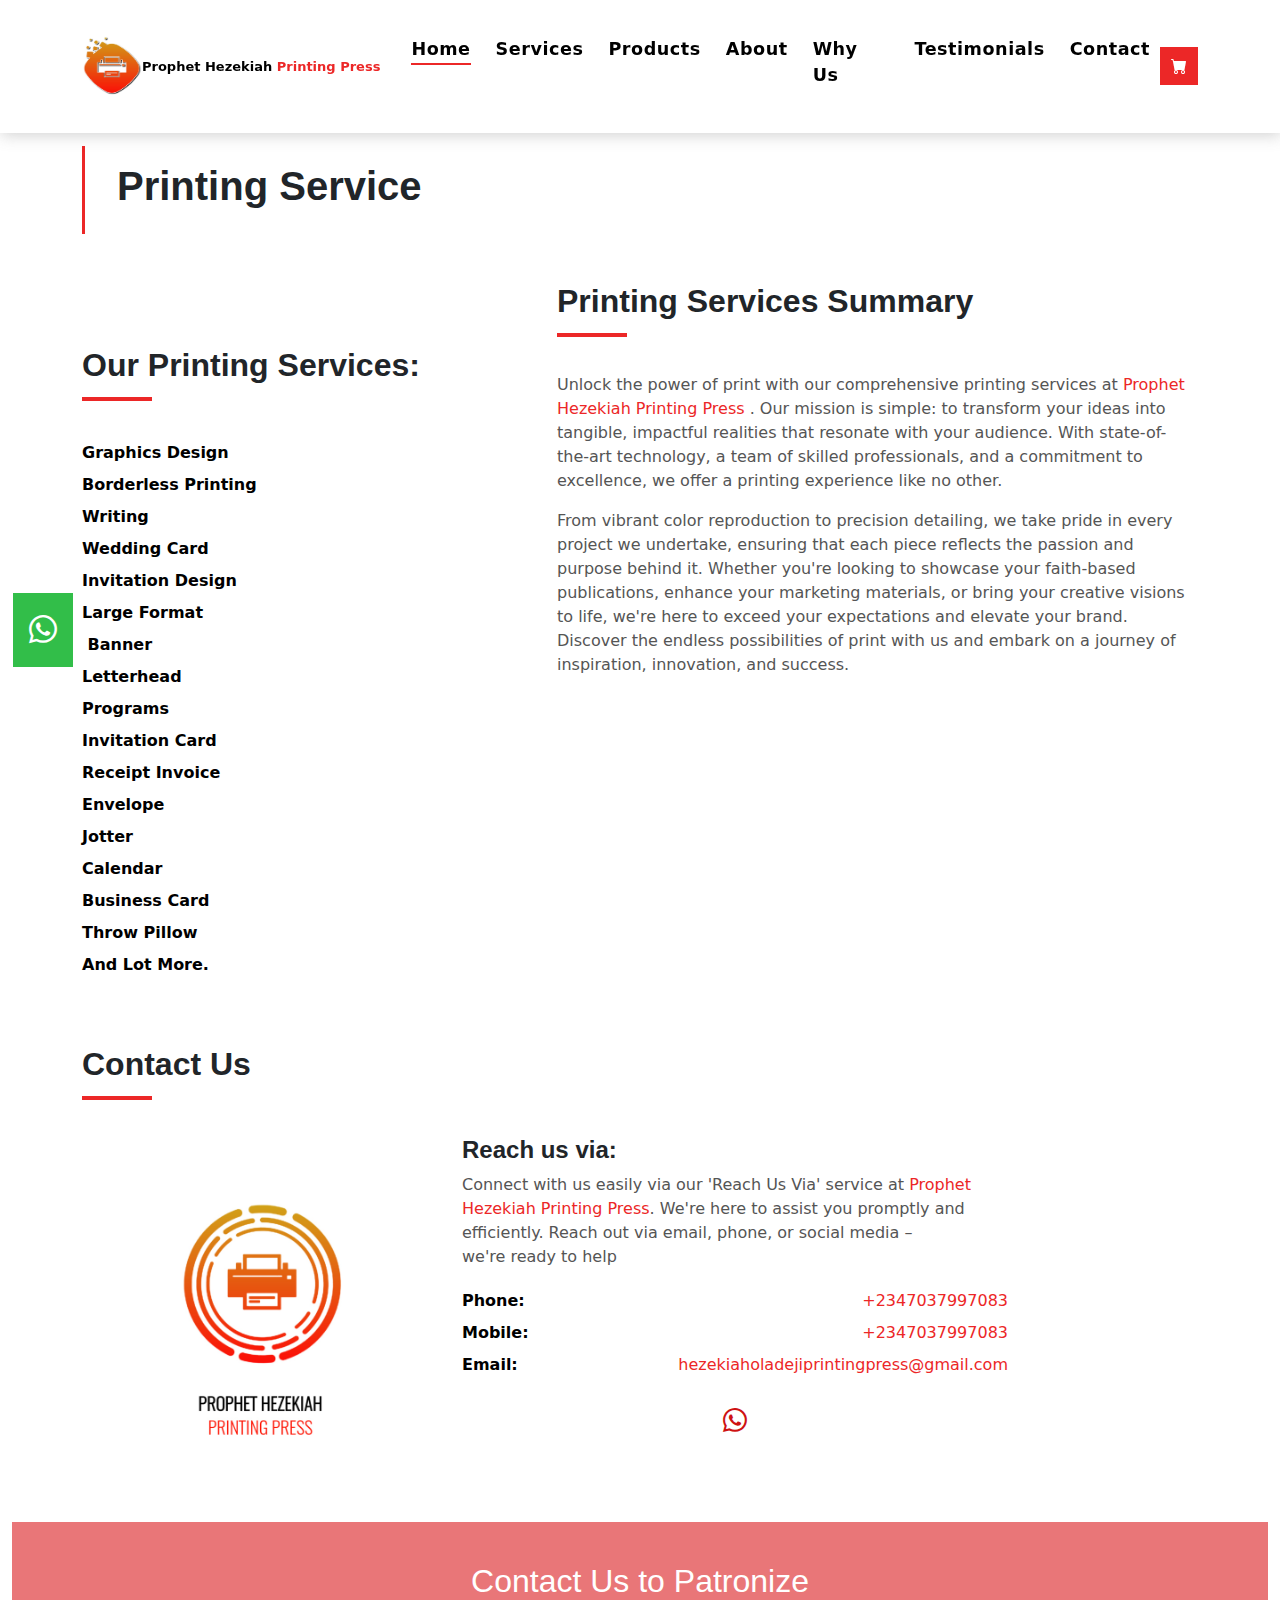
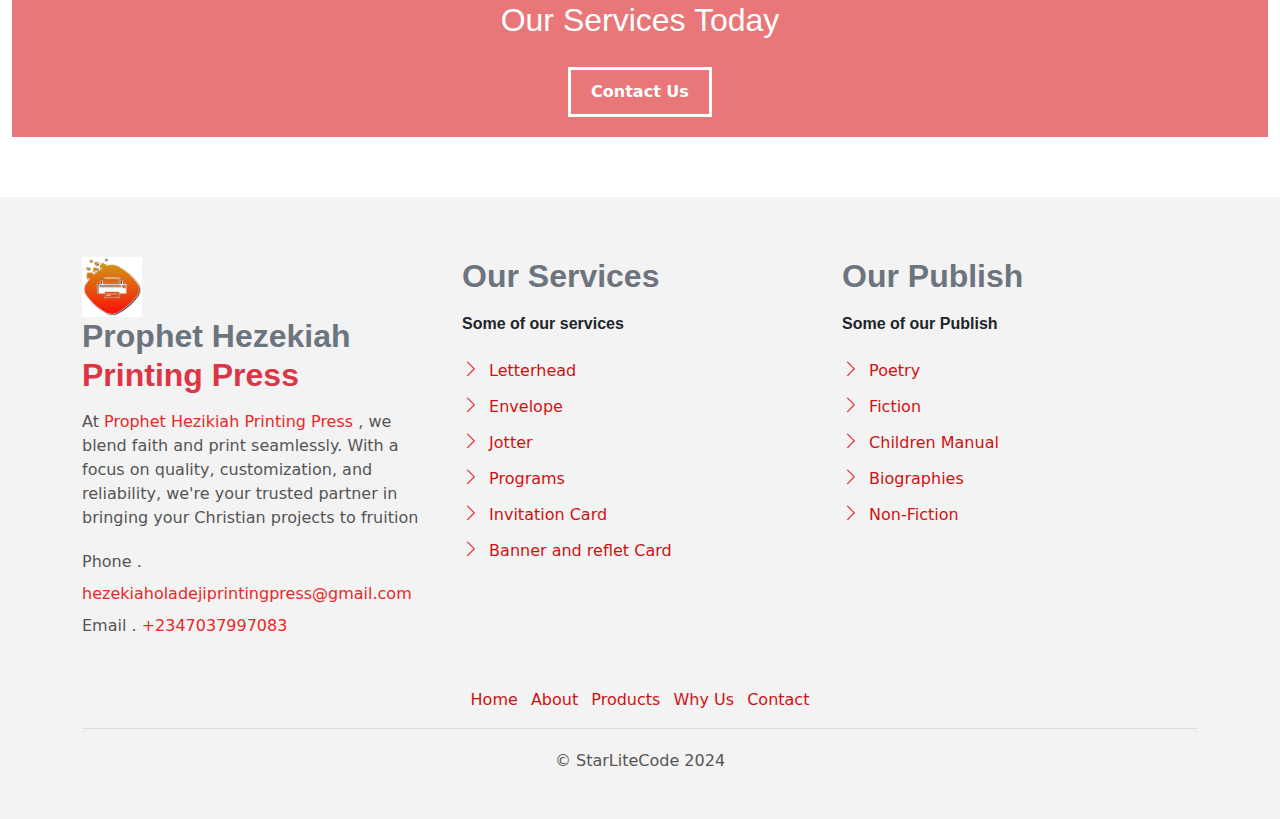
==== commit 5d73cc3e: "commit second" ====
--- a/printing.html
+++ b/printing.html
@@ -5,7 +5,7 @@
   <meta charset="utf-8">
   <meta content="width=device-width, initial-scale=1.0" name="viewport">
 
-  <title>Prophet Hezekiah Printing Press</title>
+  <title>Printing Service</title>
   <meta content="" name="description">
   <meta content="" name="keywords">
 
@@ -17,8 +17,10 @@
 
   <!-- Vendor CSS Files -->
   <link href="assets/vendor/animate.css/animate.min.css" rel="stylesheet">
-  <link href="assets/vendor/bootstrap/css/bootstrap.min.css" rel="stylesheet">
-  <link href="assets/vendor/bootstrap-icons/bootstrap-icons.css" rel="stylesheet">
+    <link href="https://cdn.jsdelivr.net/npm/bootstrap@5.3.0-alpha1/dist/css/bootstrap.min.css" rel="stylesheet">
+  <!-- Bootstrap Icons CSS -->
+  <link href="https://cdn.jsdelivr.net/npm/bootstrap-icons/font/bootstrap-icons.css" rel="stylesheet">
+
   <link href="assets/vendor/swiper/swiper-bundle.min.css" rel="stylesheet">
 
   <!-- Template Main CSS File -->
@@ -92,8 +94,12 @@
       </li>
       <li >
         <strong>Throw pillow</strong>
-      </li><br>
-      <h2><strong>SELLING SERVICES</strong></h2>
+      </li>
+      <a href="printing.html" class="btn btn-danger marg float-end">Read More
+        <span class="bi bi-chevron-right"></span>
+      </a><br><br><br>
+      
+      <h2 class="mt-3"><strong>SELLING SERVICES</strong></h2>
       <li >
         <strong>Poetry</strong>
         
@@ -116,8 +122,11 @@
       <li >
         <strong>biographics</strong>
       </li>
-      <br>
-      <h2><strong>PUBLISHING SERVICES</strong></h2>
+      <a href="selling.html" class="btn btn-danger marg float-end">Read More
+        <span class="bi bi-chevron-right"></span>
+      </a><br><br><br>
+      
+      <h2 class="mt-3"><strong>PUBLISHING SERVICES</strong></h2>
       <li >
         <strong>Poetry</strong>
         
@@ -150,6 +159,10 @@
       <li >
         <strong>children manual</strong>
       </li>
+      <a href="publishing.html" class="btn btn-danger marg float-end">Read More
+        <span class="bi bi-chevron-right"></span>
+      </a><br><br><br>
+      
     </strong>
     </div>
   </div>
@@ -370,7 +383,15 @@
         </div>
       </div>
     </section><!-- End Property Single-->
-
+    <section class="container-fluid background" >
+      <div class="card card-join border-0 rounded-0 ">
+        <div class="card-body card-join-body ">
+          <h5 class="card-title text-white">Contact Us to Patronize <br>
+            Our Services Today</h5>
+          <center><a href="index.html#contact" class="btn btn-join "><b>Contact Us</b></a></center>
+        </div>
+      </div>
+</section>
   </main>
 
 
@@ -412,22 +433,22 @@
               <div class="w-body-a">
                 <ul class="list-unstyled">
                   <li class="item-list-a">
-                    <i class="bi bi-chevron-right"></i> <a href="#">Letterhead</a>
+                    <i class="bi bi-chevron-right"></i> <a href="#?">Letterhead</a>
                   </li>
                   <li class="item-list-a">
-                    <i class="bi bi-chevron-right"></i> <a href="#">Envelope</a>
+                    <i class="bi bi-chevron-right"></i> <a href="#?">Envelope</a>
                   </li>
                   <li class="item-list-a">
-                    <i class="bi bi-chevron-right"></i> <a href="#">Jotter</a>
+                    <i class="bi bi-chevron-right"></i> <a href="#?">Jotter</a>
                   </li>
                   <li class="item-list-a">
-                    <i class="bi bi-chevron-right"></i> <a href="#">Programs</a>
+                    <i class="bi bi-chevron-right"></i> <a href="#?">Programs</a>
                   </li>
                   <li class="item-list-a">
-                    <i class="bi bi-chevron-right"></i> <a href="#">Invitation Card</a>
+                    <i class="bi bi-chevron-right"></i> <a href="#?">Invitation Card</a>
                   </li>
                   <li class="item-list-a">
-                    <i class="bi bi-chevron-right"></i> <a href="#">Banner and reflet Card</a>
+                    <i class="bi bi-chevron-right"></i> <a href="#?">Banner and reflet Card</a>
                   </li>
                 </ul>
               </div>
@@ -444,19 +465,19 @@
             <div class="w-body-a">
               <ul class="list-unstyled">
                 <li class="item-list-a">
-                  <i class="bi bi-chevron-right"></i> <a href="#">Poetry</a>
+                  <i class="bi bi-chevron-right"></i> <a href="#?">Poetry</a>
                 </li>
                 <li class="item-list-a">
-                  <i class="bi bi-chevron-right"></i> <a href="#">Fiction</a>
+                  <i class="bi bi-chevron-right"></i> <a href="#?">Fiction</a>
                 </li>
                 <li class="item-list-a">
-                  <i class="bi bi-chevron-right"></i> <a href="#">Children Manual</a>
+                  <i class="bi bi-chevron-right"></i> <a href="#?">Children Manual</a>
                 </li>
                 <li class="item-list-a">
-                  <i class="bi bi-chevron-right"></i> <a href="#">Biographies</a>
+                  <i class="bi bi-chevron-right"></i> <a href="#?">Biographies</a>
                 </li>
                 <li class="item-list-a">
-                  <i class="bi bi-chevron-right"></i> <a href="#">Non-Fiction</a>
+                  <i class="bi bi-chevron-right"></i> <a href="#?">Non-Fiction</a>
                 </li>
                               </ul>
             </div>
@@ -502,7 +523,7 @@
     <a href="https://wa.me/07037997083" class="whatsapp"><i class="bi bi-whatsapp"></i></a>
   </div>
   <div id="preloader"></div>
-  <a href="#" class="back-to-top d-flex align-items-center justify-content-center"><i class="bi bi-arrow-up-short"></i></a>
+  <a href="#?" class="back-to-top d-flex align-items-center justify-content-center"><i class="bi bi-arrow-up-short"></i></a>
 
   <!-- Vendor JS Files -->
   <script src="assets/vendor/bootstrap/js/bootstrap.bundle.min.js"></script>
--- a/assets/css/style.css
+++ b/assets/css/style.css
@@ -1096,7 +1096,7 @@
 
 @media (min-width: 992px) {
   .intro .intro-title {
-    font-size: 4rem;
+    font-size: 2.9rem;
   }
 }
 
@@ -1278,7 +1278,7 @@
   width: 100%;
   height: 100%;
   z-index: 1;
-  background: linear-gradient(to bottom, rgba(0, 0, 0, 0) 0%, rgba(0, 0, 0, 0.2) 27%, rgba(0, 0, 0, 0.65) 90%);
+  background: linear-gradient(to bottom, rgba(0, 0, 0, 0.434) 0%, rgba(0, 0, 0, 0.443) 27%, rgba(0, 0, 0, 0.461) 90%);
 }
 
 /*======================================
@@ -1350,9 +1350,10 @@
 
 @media (min-width: 768px) {
   .card-header-a .card-title-a {
-    font-size: 1.3rem;
-  }
-}
+    font-size: 1px;
+  }
+}
+
 
 @media (min-width: 992px) {
   .card-header-a .card-title-a {
@@ -1360,11 +1361,26 @@
   }
 }
 
+@media (max-width: 575px) {
+  .card-header-a .card-title-a {
+    font-size: 13px;
+  }
+
+  .card-body-a {
+    font-size: 13px;
+  }
+  .card-box-a .card-overlay-a-content {
+    bottom: 10px;
+  }
+}
+
 .card-header-a .card-title-a a {
   color: #ffffff;
   text-decoration: none;
 }
-
+.text{
+  font-size: 1rem;
+}
 .card-body-a {
   z-index: 2;
   transition: all 0.5s ease-in;
@@ -2372,4 +2388,70 @@
     font-size: 14px;
     margin-bottom: 20px;
     color: #fff;
-  }+  }
+
+  
+
+.card-join {
+  background-color: #e03a3db1; /* Danger color */
+  color: white; /* Text color */
+  left: 0;
+  right: 0;
+  margin-top: 30px;
+}
+
+.card-join .card-title{
+  text-align: center;
+  font-size: xx-large;
+  font-weight: 500;
+  padding: 20px;
+}
+
+.card-join-body {
+  padding: 20px;
+}
+
+
+.btn-join {
+  background-color:transparent; /* Danger color */
+  color: #fff; /* Text color */
+  border: none;
+  padding: 10px 20px;
+  border-radius: 0;
+  border: 3px solid white;
+  transition: all 0.3s ease;
+  text-align: center;
+
+
+}
+
+.btn-join:hover {
+  background-color: #e03a3db1;
+  color: white; /* Darker shade of danger color */
+
+}
+
+.top{
+  margin-top: 100px;
+}
+
+
+@media (max-width: 575px) {
+  .top {
+    margin-top: 0px;
+  }
+
+  .top1 {
+    margin-top: -100px;
+  }
+
+  .card-body-a {
+    font-size: 13px;
+  }
+  .card-box-a .card-overlay-a-content {
+    bottom: 10px;
+  }
+  .marg{
+    margin-bottom: 30px;
+  }
+}
